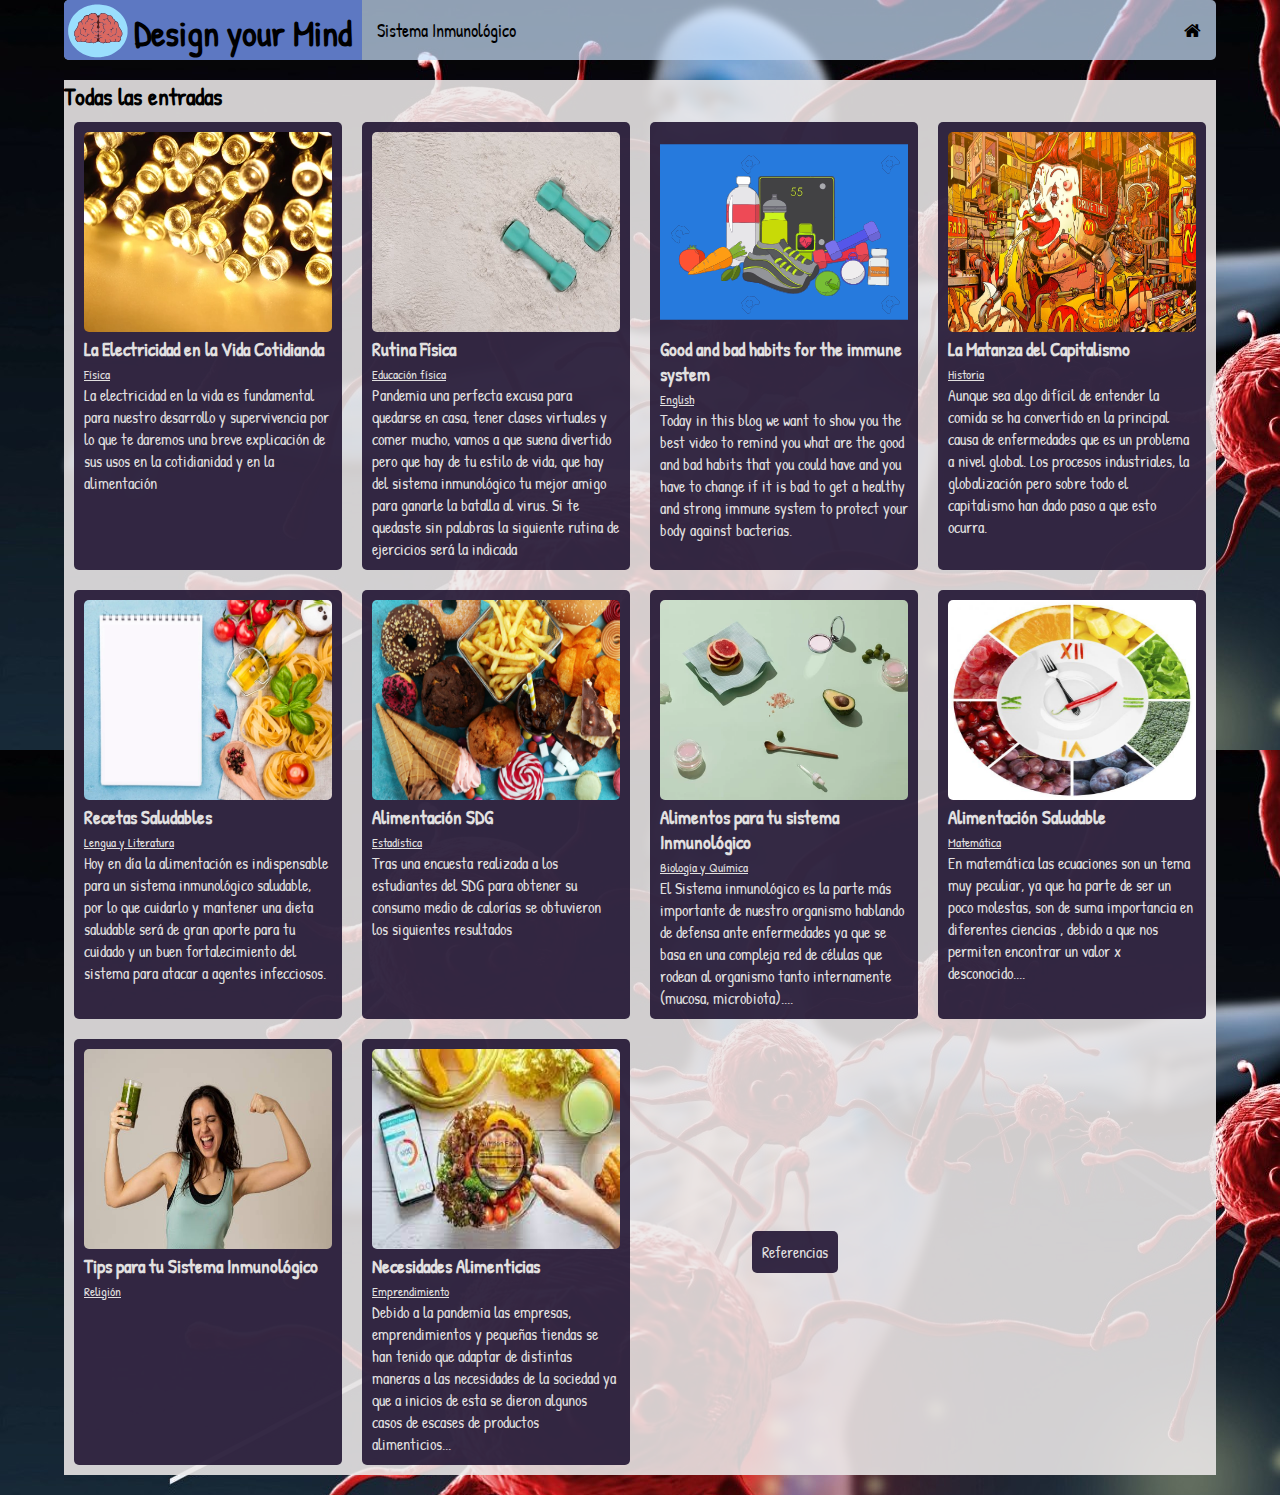
==== secciones.html @ 7c17e10f "Add files via upload" ====
<!DOCTYPE html>
<html lang="en">
<head>
    <meta charset="UTF-8">
    <title>Design your mind - Sistema Inmunológico</title>
    <link rel="shortcut icon" href="imagenes/icono.svg" type="image/png">
    <link rel="stylesheet" href="secciones.css">
    <!--HOME ICON-->
    <link rel="stylesheet" href="https://cdnjs.cloudflare.com/ajax/libs/font-awesome/4.7.0/css/font-awesome.min.css">
    <!--FONT STYLE-->
    <link href="https://fonts.googleapis.com/css2?family=Patrick+Hand&display=swap" rel="stylesheet">

</head>
<body>
    <div class="menu-btn">
        <i class="fa fa-bars"></i>

    </div>
    <div class="container">
        <nav class="menu-main">
            <div class="icon-title">
                <img src="imagenes/icono.svg" alt="icon-page" class="menu-icon"/>  
                <h1 class="title">Design your Mind</h1>
            </div>
            <ul class="topic-menu">
                <li><a class="menuboton-scial"href="secciones.html">Sistema Inmunológico</a></li>
            </ul>     
            <ul class="right-menu">
                <li>
                    <a class="menuboton" href="index.html"><i class="fa fa-home"></i></a>
                </li>
            </ul>          
         </nav>

         <div class="blog-principal">
            <h2>Todas las entradas</h2>  
            <div class="container-entradas">
                    <div class="entrada uno">
                        <a href="fisica/fisica.html">
                            <img src="imagenes/entrada-fisica.webp" alt="img-fisica">
                            <h3>La Electricidad en la Vida Cotidianda</h3>
                            <small>Física</small>
                            <p>La electricidad en la vida es fundamental para nuestro desarrollo y supervivencia por lo que te daremos una breve explicación de sus usos en la cotidianidad y en la alimentación</p>
                            
                        </a>  
                    </div>         
                    <div class="entrada dos">
                       <a href="educa/educa.html">
                           <img src="imagenes/entrada-educa.webp" alt="img-educa">
                           <h3>Rutina Física</h3>
                           <small>Educación física</small>
                           <p>Pandemia una perfecta excusa para quedarse en casa, tener clases virtuales y comer mucho, vamos a que suena divertido pero que hay de tu estilo de vida, que hay del sistema inmunológico tu mejor amigo para ganarle la batalla al virus. Si te quedaste sin palabras la siguiente rutina de ejercicios será la indicada</p>
                           
                       </a>
                   </div>
       
                   <div class="entrada tres">
                       <a href="English/ingles.html">
                           <img src="imagenes/entrada-english.svg" alt="img-ingles">
                           <h3>Good and bad habits for the immune system</h3>
                           <small>English</small>
                           <p>Today in this blog we want to show you the best video to remind you what are the good and bad habits that you could have and you have to change if it is bad to get a healthy and strong immune system to protect your body against bacterias.</p>
                           
                       </a>
                   </div>

                    <div class="entrada cuatro">
                        <a href="Historia/historia.html">
                            <img src="imagenes/entrada-historia.jpg" alt="img-entrada-4">
                            <h3>La Matanza del Capitalismo</h3>
                            <small>Historia</small>
                            <p>Aunque sea algo difícil de entender la comida se ha convertido en la principal causa de enfermedades que es un problema a nivel global. Los procesos industriales, la globalización pero sobre todo el capitalismo han dado paso a que esto ocurra.</p>
                            
                        </a>
                    </div>

                    <div class="entrada cinco">
                        <a href="lengua/lengua.html">
                            <img src="imagenes/entrada-lengua.png" alt="img-entrada-5">
                            <h3>Recetas Saludables</h3>
                            <small>Lengua y Literatura</small>
                            <p>Hoy en día la alimentación es indispensable para un sistema inmunológico saludable, por lo que cuidarlo y mantener una dieta saludable será de gran aporte para tu cuidado y un buen fortalecimiento del sistema para atacar a agentes infecciosos.</p>
                            
                        </a>
                    </div>
        
                    <div class="entrada seis">
                        <a href="estadistica/estadistica.html">
                            <img src="imagenes/entrada-estadística.jpg" alt="img-entrada-6">
                            <h3>Alimentación SDG</h3>
                            <small>Estadística</small>
                            <p>Tras una encuesta realizada a los estudiantes del SDG para obtener su consumo medio de calorías se obtuvieron los siguientes resultados</p>
                            
                        </a>
                    </div>

                    <div class="entrada siete">
                        <a href="bioqui/bioqui.html">
                            <img src="imagenes/entrada-bioqui.webp" alt="img-entrada-7">
                            <h3>Alimentos para tu sistema Inmunológico</h3>
                            <small>Biología y Química</small>
                            <p>El Sistema inmunológico es la parte más importante de nuestro organismo hablando de defensa ante enfermedades ya que se basa en una compleja red de células que rodean al organismo tanto internamente (mucosa, microbiota)....</p>
                            
                        </a>
                    </div>
                    <div class="entrada ocho">
                        <a href="Mate/mate.html">
                            <img src="imagenes/entradamate.jpg" alt="img-entrada-8">
                            <h3>Alimentación Saludable</h3>
                            <small>Matemática</small>
                            <p>En matemática las ecuaciones son un tema muy peculiar, ya que ha parte de ser un poco molestas, son de suma importancia en diferentes ciencias , debido a que nos permiten encontrar un valor x desconocido....</p>
                            
                        </a>
                    </div>
        
                    <div class="entrada nueve">
                        <a href="reli/reli.html">
                            <img src="imagenes/entrada-reli.jpg" alt="img-entrada-9">
                            <h3>Tips para tu Sistema Inmunológico</h3>
                            <small>Religión</small>
                            <p></p>
                            
                        </a>
                    </div>
                    <div class="entrada diez">
                        <a href="emprendimiento/empre.html">
                            <img src="imagenes/entrada-empre.jpg" alt="img-entrada-10">
                            <h3>Necesidades Alimenticias</h3>
                            <small>Emprendimiento</small>
                            <p>Debido a la pandemia las empresas, emprendimientos y pequeñas tiendas  se han tenido que adaptar de distintas maneras a las necesidades de la sociedad ya que a inicios de esta se dieron algunos casos de escases de productos alimenticios...</p>
                            
                        </a>
                    </div>

                    <div class="entrada-once">
                        <a href="referencias/referencias.html">Referencias</a>
                    </div>


            </div>
            
         </div>

    </div>
    <script src="main.js"></script>

</body>
</html>
---- secciones.css ----
/*Navegacion header*/
*{
    box-sizing: border-box;
    margin: 0;
    padding: 0;
}

body{
    background-image: url(imagenes/covid5.jpeg);
    font-family: 'Patrick Hand', cursive;
    
}
a{
    color:#000;
    text-decoration: none;
}

nav ul{
    list-style: none;
}

.container{
    width: 90%;
    margin: auto;
}
.menu-btn{
    position: absolute;
    cursor: pointer;
    top: 10px;
    right: 15px;
    z-index: 2;
    font-size: 30px;
    display: none;
}


/*Menu Style*/

.menu-main{
    font-size: 18px;
    display: flex;
    justify-content: space-between;
    align-items: center;
    height: 60px;
    padding: 20px 0;
    background-color: rgba(200, 223, 250, 0.719);
    border-radius: 5px;
}
.menu-icon{
    width: 70px;
}
.icon-title{
    display: flex;
    background-color: rgb(93, 120, 194);
    border-bottom-left-radius: 5px;
    border-top-left-radius: 5px;
}

.title{
    padding-top:  8px;
    padding-right: 10px;
}


/*right navigation*/
.menu-main ul{
    display: flex;

}
.menu-main ul li{
    padding: 0 15px;
}

.menu-main ul li a:hover{
    background-color: rgb(220, 233, 252);
    border-radius: 5px;
}
.topic-menu{
    flex: 1;
}
/*entradas*/

.blog-principal{
    margin-top: 20px;
    margin-bottom: 20px;
    background-color: rgba(236, 232, 232, 0.884);
}

.container-entradas{
    color: #fff;
    display: grid;
    grid-template-columns: 1fr 1fr 1fr 1fr;
    gap: 20px;
    padding: 10px;
}

.entrada{
    background-color: rgba(22, 9, 41, 0.856);
    border-radius: 5px;
    width: 100%;
    padding: 10px;
}
.blog-principal a:hover{
    opacity: 0.85;
}


/*imagenes-entradas*/
.entrada img{
    width: 100%;
    height: 200px;
    border-radius: 5px;
}
.especial img{
    width: 50%;

}
.especial a{
    display: flex;
    justify-content: space-between;

}
.blog-principal a{
    color: rgb(226, 224, 224);
}
small{
    text-decoration: underline;
}

.entrada-once a{
    align-self: center;
    background-color: rgba(22, 9, 41, 0.856);
    border-radius: 5px;
    width: 100%;
    padding: 10px;
}

.entrada-once{
    align-self: center;
    padding-left: 38%;
}

@media (max-width: 900px) {
    .container-entradas{
        grid-template-columns: repeat(3,1fr);
    }
    
}

@media (max-width: 700px) {
    .container-entradas{
        grid-template-columns: repeat(2,1fr);
    }
    
}

@media (max-width: 500px) {
    .container-entradas{
        grid-template-columns: 1fr;
    }
    .menu-main .right-menu{
        margin-right: 50px ;
    }
    
}
@media (max-width: 850px) {
    .menu-main .topic-menu{
        display: block;
        position: absolute;
        top: 0;
        left: 0;
        background-color: rgba(23, 11, 44, 0.534);
        height: 100%;
        padding: 30px;
        transform: translateX(-400px);
        transition: transform .5s ease-in-out;
    }
    .menu-main .topic-menu.show{
        transform: translateX(-20px);
    }
    .menu-main .topic-menu a{
        color: white;

    }
    .menu-btn{
        display: block;
        right: 50px;
    }
    .menu-main .right-menu{
        margin-right: 35px ;
    }
    .menu-main .topic-menu a:hover{
        background-color: rgb(16, 5, 43);
    }
    
}
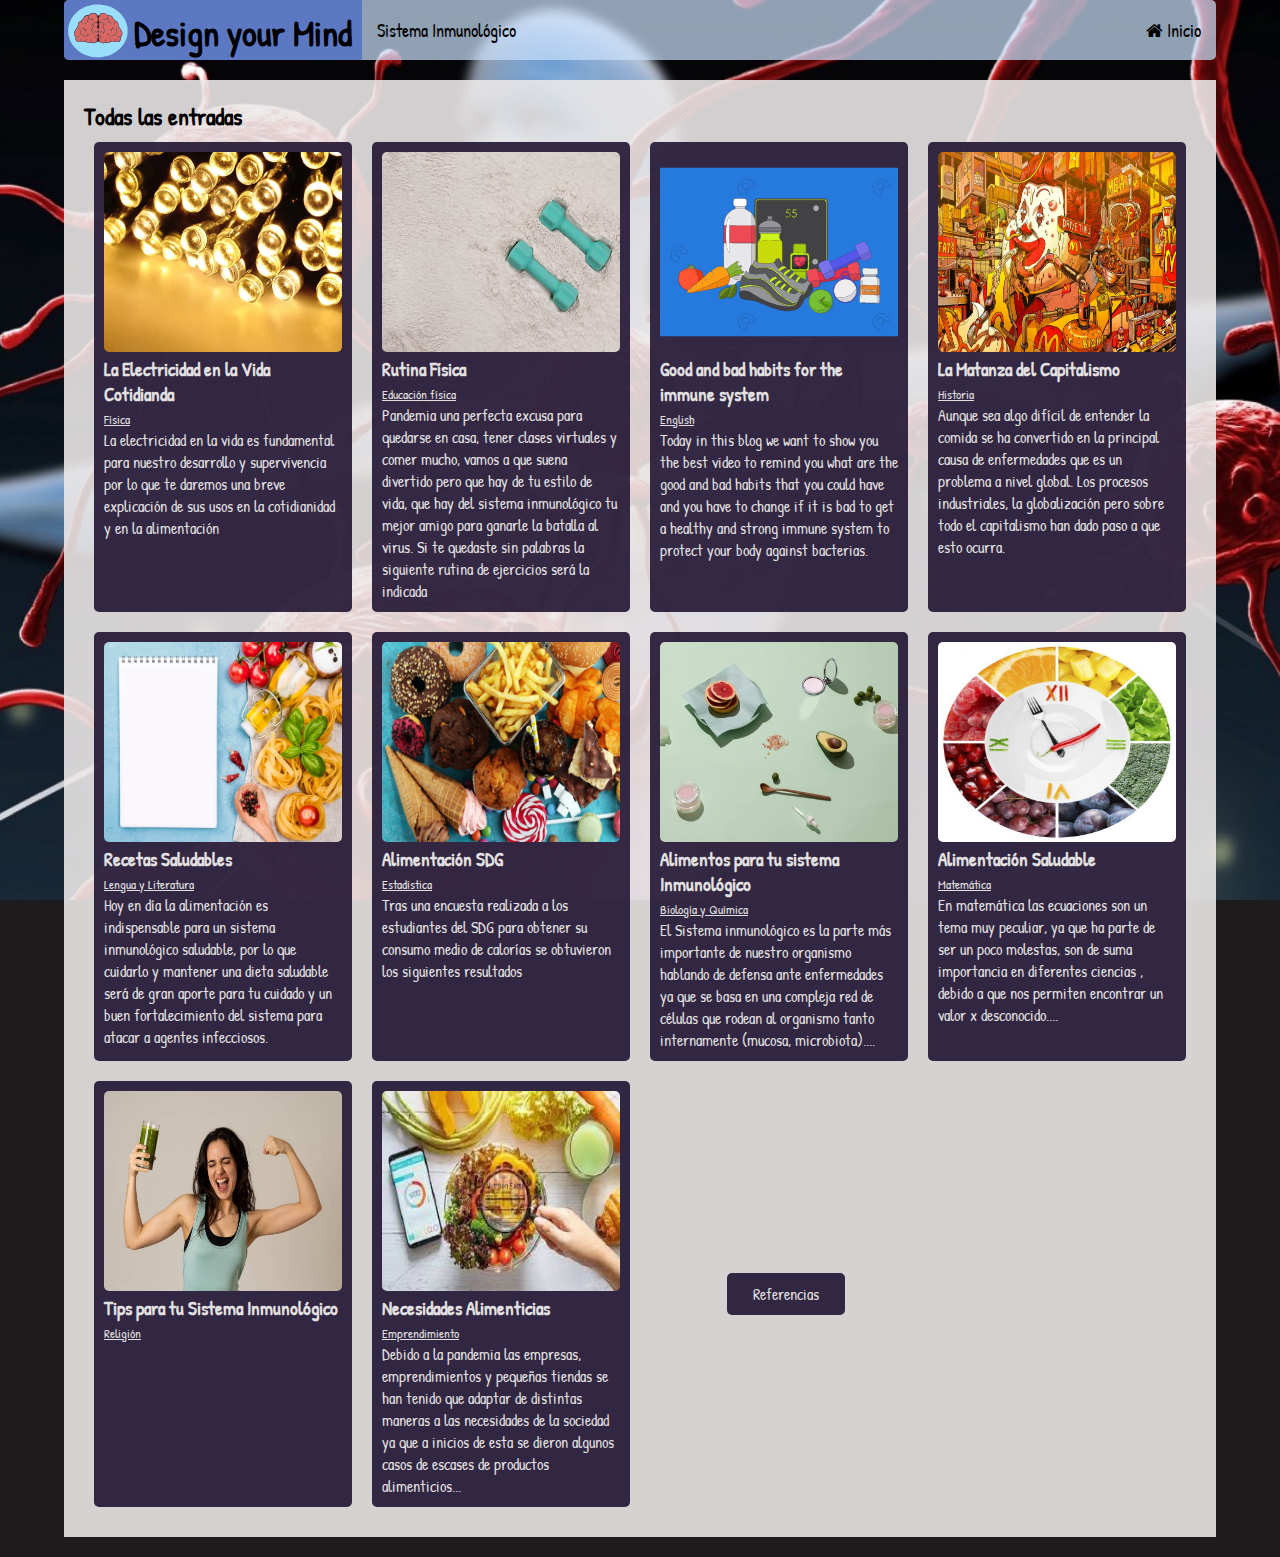
==== commit 56825f5f: "Update secciones.html" ====
--- a/secciones.html
+++ b/secciones.html
@@ -27,7 +27,7 @@
             </ul>     
             <ul class="right-menu">
                 <li>
-                    <a class="menuboton" href="index.html"><i class="fa fa-home"></i></a>
+                    <a class="menuboton" href="index.html"><i class="fa fa-home"></i> Inicio</a>
                 </li>
             </ul>          
          </nav>
@@ -145,4 +145,4 @@
     <script src="main.js"></script>
 
 </body>
-</html>+</html>
--- a/secciones.css
+++ b/secciones.css
@@ -1,4 +1,3 @@
-/*Navegacion header*/
 *{
     box-sizing: border-box;
     margin: 0;
@@ -7,6 +6,11 @@
 
 body{
     background-image: url(imagenes/covid5.jpeg);
+    background-color: rgb(29, 27, 27);
+    background-position: center center;
+    background-repeat: no-repeat;
+    background-attachment: fixed;
+    background-size: cover;
     font-family: 'Patrick Hand', cursive;
     
 }
@@ -83,7 +87,8 @@
 .blog-principal{
     margin-top: 20px;
     margin-bottom: 20px;
-    background-color: rgba(236, 232, 232, 0.884);
+    background-color: rgba(236, 232, 232, 0.89);
+    padding: 20px;
 }
 
 .container-entradas{
@@ -100,7 +105,7 @@
     width: 100%;
     padding: 10px;
 }
-.blog-principal a:hover{
+.blog-principal .entrada:hover{
     opacity: 0.85;
 }
 
@@ -132,12 +137,22 @@
     background-color: rgba(22, 9, 41, 0.856);
     border-radius: 5px;
     width: 100%;
-    padding: 10px;
+    padding-left: 20%;
+    padding-right: 20%;
+    padding-top: 10px;
+    padding-bottom: 10px;
 }
 
 .entrada-once{
     align-self: center;
-    padding-left: 38%;
+    padding-left: 30%;
+    padding-right: 20%;
+
+}
+
+.entrada-once a:hover{
+    opacity: 0.85;
+    
 }
 
 @media (max-width: 900px) {
@@ -193,4 +208,4 @@
         background-color: rgb(16, 5, 43);
     }
     
-}+}
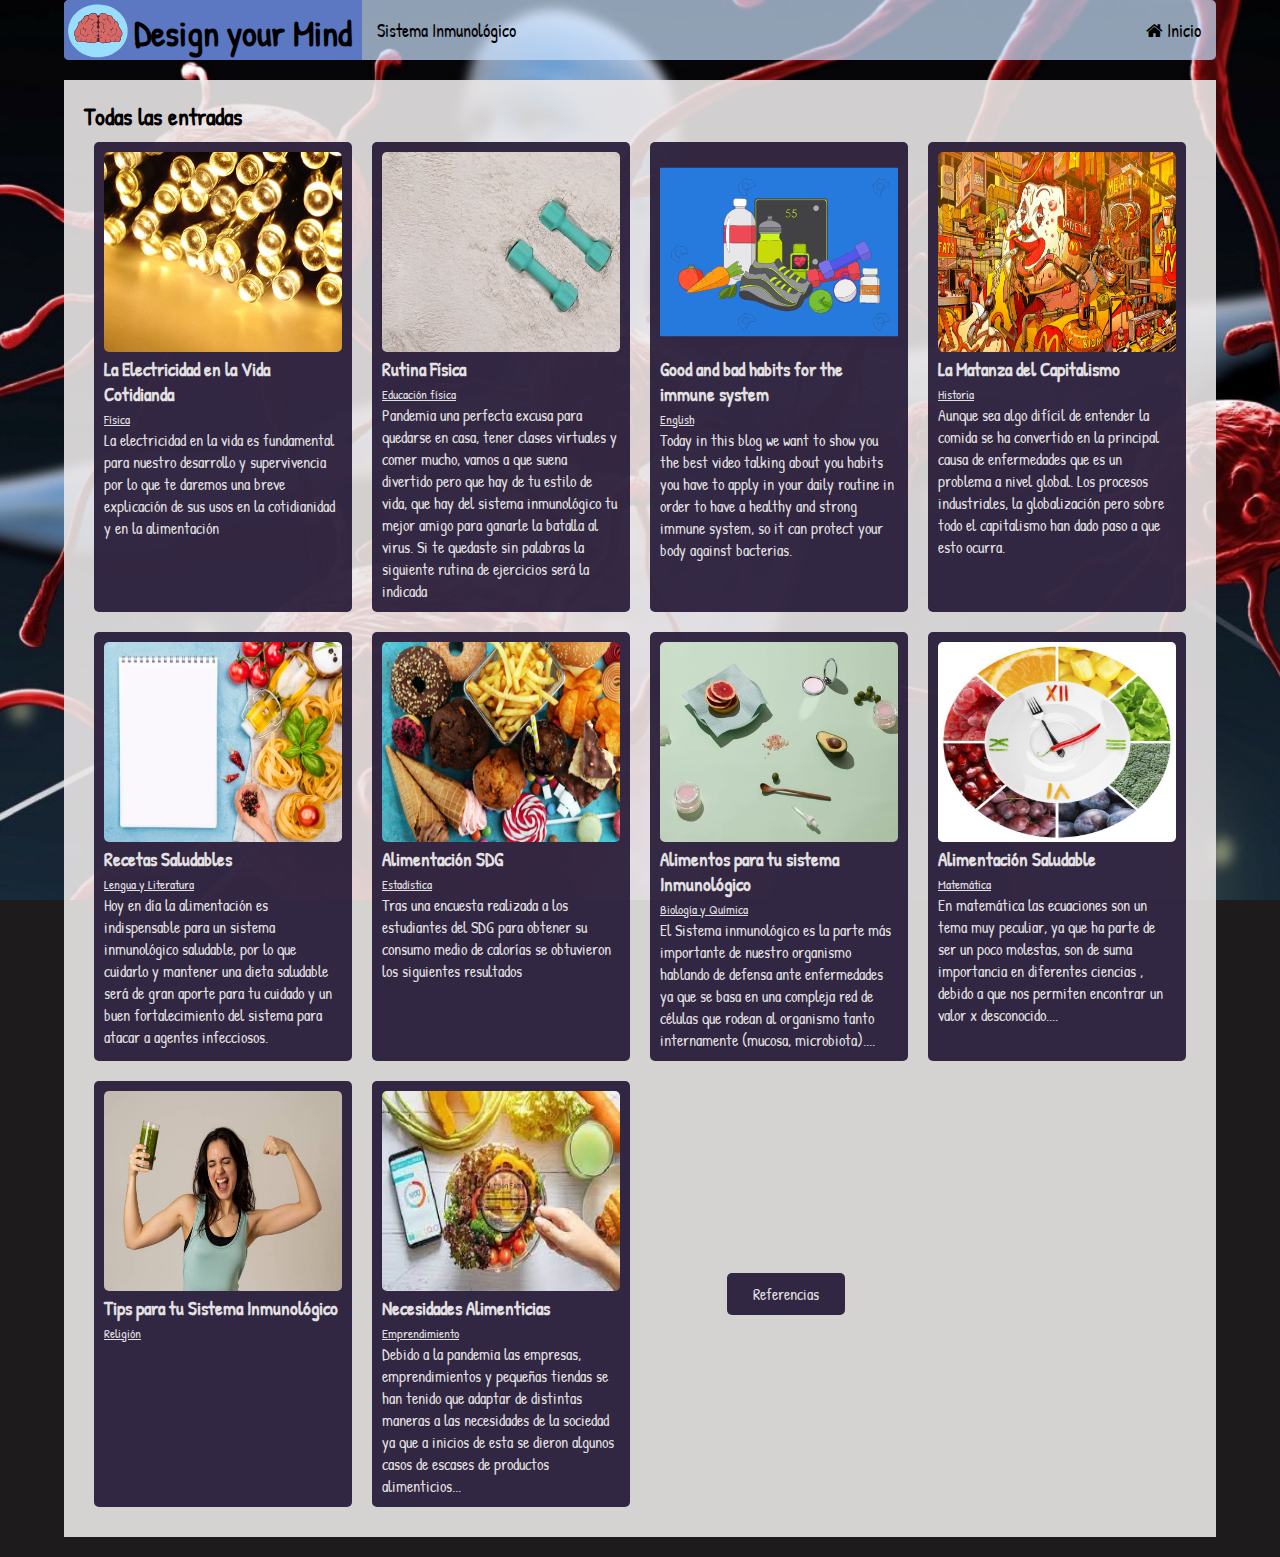
==== commit 1f73b743: "Update secciones.html" ====
--- a/secciones.html
+++ b/secciones.html
@@ -27,7 +27,7 @@
             </ul>     
             <ul class="right-menu">
                 <li>
-                    <a class="menuboton" href="index.html"><i class="fa fa-home"></i> Inicio</a>
+                    <a class="menuboton" href="index.html"><i class="fa fa-home"></i>  Inicio</a>
                 </li>
             </ul>          
          </nav>
@@ -59,7 +59,7 @@
                            <img src="imagenes/entrada-english.svg" alt="img-ingles">
                            <h3>Good and bad habits for the immune system</h3>
                            <small>English</small>
-                           <p>Today in this blog we want to show you the best video to remind you what are the good and bad habits that you could have and you have to change if it is bad to get a healthy and strong immune system to protect your body against bacterias.</p>
+                           <p>Today in this blog we want to show you the best video talking about you habits you have to apply in your daily routine in order to have a healthy and strong immune system, so it can protect your body against bacterias.</p>
                            
                        </a>
                    </div>
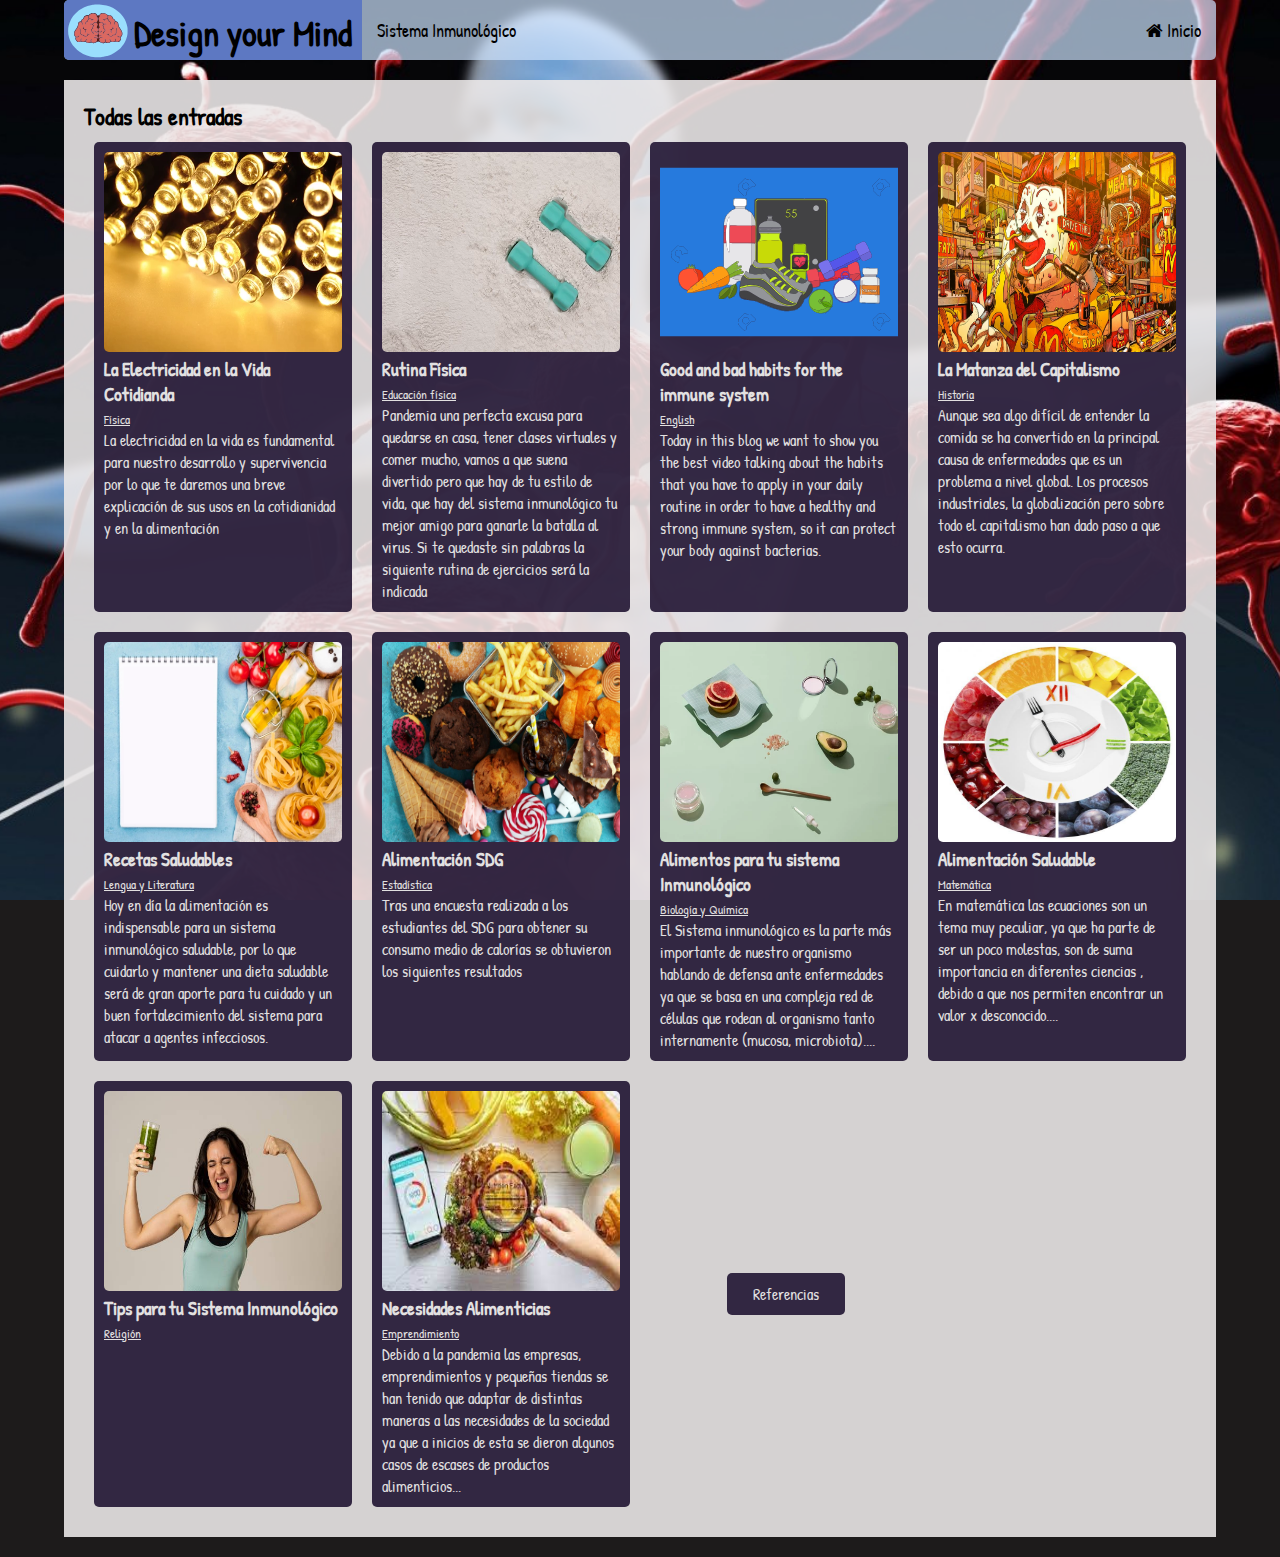
==== commit 9545c168: "Update secciones.html" ====
--- a/secciones.html
+++ b/secciones.html
@@ -59,7 +59,7 @@
                            <img src="imagenes/entrada-english.svg" alt="img-ingles">
                            <h3>Good and bad habits for the immune system</h3>
                            <small>English</small>
-                           <p>Today in this blog we want to show you the best video talking about you habits you have to apply in your daily routine in order to have a healthy and strong immune system, so it can protect your body against bacterias.</p>
+                           <p>Today in this blog we want to show you the best video talking about the habits that you have to apply in your daily routine in order to have a healthy and strong immune system, so it can protect your body against bacterias.</p>
                            
                        </a>
                    </div>
